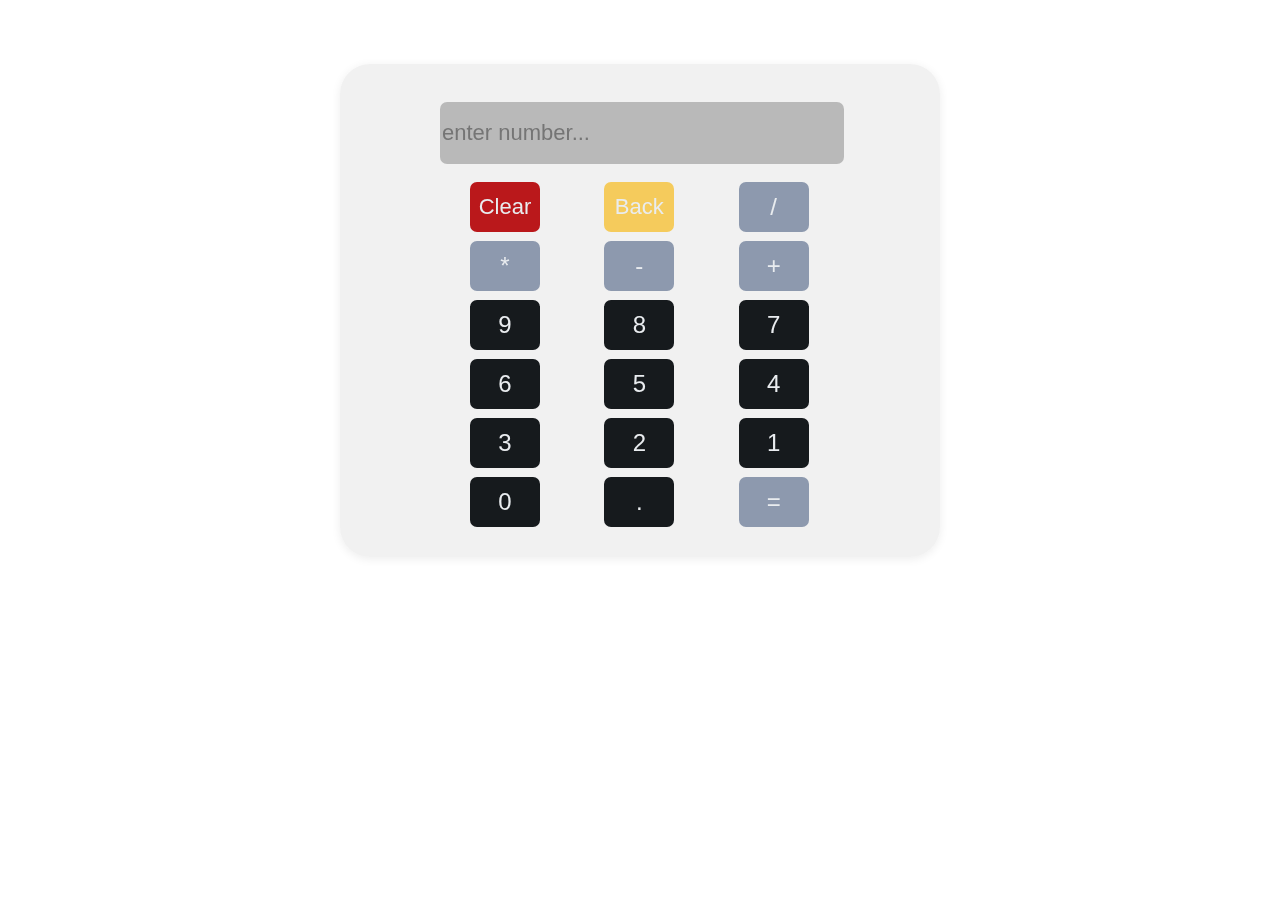
==== calculator.html @ 72ebfb11 "calculator design" ====
<!DOCTYPE html>
<html lang="en">
  <head>
    <meta charset="UTF-8" />
    <meta http-equiv="X-UA-Compatible" content="IE=edge" />
    <meta name="viewport" content="width=device-width, initial-scale=1.0" />
    <title>Calculator</title>
    <link rel="stylesheet" href="/style.css" />
    <link rel="shortcut icon" href="favicon.png" type="image/x-icon" />
  </head>
  <body>
    <div class="main">
      <div class="container">
        <form action="">
          <input type="text" placeholder="enter number..." class="input" />
        </form>
        <div class="parent">
          <div class="grid">
            <input type="button" value="clear" class="clbutton" />
            <input type="button" value="back" class="bkbutton" />
            <input type="button" value="/" class="opbutton" />
            <input type="button" value="*" class="opbutton" />
            <input type="button" value="-" class="opbutton" />
            <input type="button" value="+" class="opbutton" />
            <input type="button" value="9" class="numbutton" />
            <input type="button" value="8" class="numbutton" />
            <input type="button" value="7" class="numbutton" />
            <input type="button" value="6" class="numbutton" />
            <input type="button" value="5" class="numbutton" />
            <input type="button" value="4" class="numbutton" />
            <input type="button" value="3" class="numbutton" />
            <input type="button" value="2" class="numbutton" />
            <input type="button" value="1" class="numbutton" />
            <input type="button" value="0" class="numbutton" />
            <input type="button" value="." class="numbutton" />
            <input type="button" value="=" class="opbutton" />
          </div>
        </div>
      </div>
    </div>
  </body>
</html>
---- style.css ----
body{
    margin: 0;
    padding: 0;
    box-sizing: border-box;
    background-image: url(/bg.jpg);
    background-position: center;
    background-attachment: fixed;
    background-repeat: no-repeat;
    background-size: cover;
}
.main{
    backdrop-filter: blur(4px);
    background-color: rgba(187, 187, 187, 0.2);
    max-width: 600px;
    margin: auto;
    margin-top: 5%;
    padding-top: 3%;
    border-top-left-radius: 30px;
    border-bottom-left-radius: 30px;
    border-top-right-radius: 30px;
    border-bottom-right-radius: 30px;
    box-shadow: 0px 2px 10px rgba(0, 0, 0, 0.075);
}

.container .input{
    border-radius: 7px;
    border: none;
    height: 60px;
    width: 400px;
    margin-bottom: 10px;
    margin: 0 100px;
    background-color: rgba(0, 0, 0, 0.23);
    font-size: 22px;


}
/* .parent{
    margin-bottom: 10%;
}  */
.grid {
    display: grid;
    grid-template-columns: repeat(3, 1fr);
    grid-template-rows: repeat(6, 1fr);
    grid-column-gap: 3px;
    grid-row-gap: 9px;
    /* width: 400px; */
    margin: 0 100px;
    margin-top: 3%;
    padding-bottom: 5%;
}
.numbutton{
    background-color: #161a1d;
    color: #e9ecef;
    width: 70px;
    height: 50px;
    border-radius: 7px;
    font-size: 24px;
    margin: 0 30px;
    border: none;
}
.opbutton{
    background-color: #8d99ae;
    color: #e9ecef;
    width: 70px;
    height: 50px;
    border-radius: 7px;
    font-size: 24px;
    margin: 0 30px;
    margin: 0 30px;
    border: none;
}
.clbutton{
    background-color: #ba181b;
    color: #e9ecef;
    width: 70px;
    height: 50px;
    border-radius: 7px;
    font-size: 22px;
    text-transform: capitalize;
    margin: 0 30px;
    border: none;
}
.bkbutton{
    background-color: #f5cb5c;
    color: #e9ecef;
    width: 70px;
    height: 50px;
    border-radius: 7px;
    font-size: 22px;
    text-transform: capitalize;
    margin: 0 30px;
    border: none;
}

/* @media only screen and (max-width: 603px) {
    .main{
        max-width: 200px;
        margin: auto;
        margin-top: 5%;
        padding-top: 3%;
    }
    .grid{
        margin: 0 70px;
        margin-top: 3%;
        padding-bottom: 5%;
    }
    .container .input{
        width: 150px;
    }
  } */
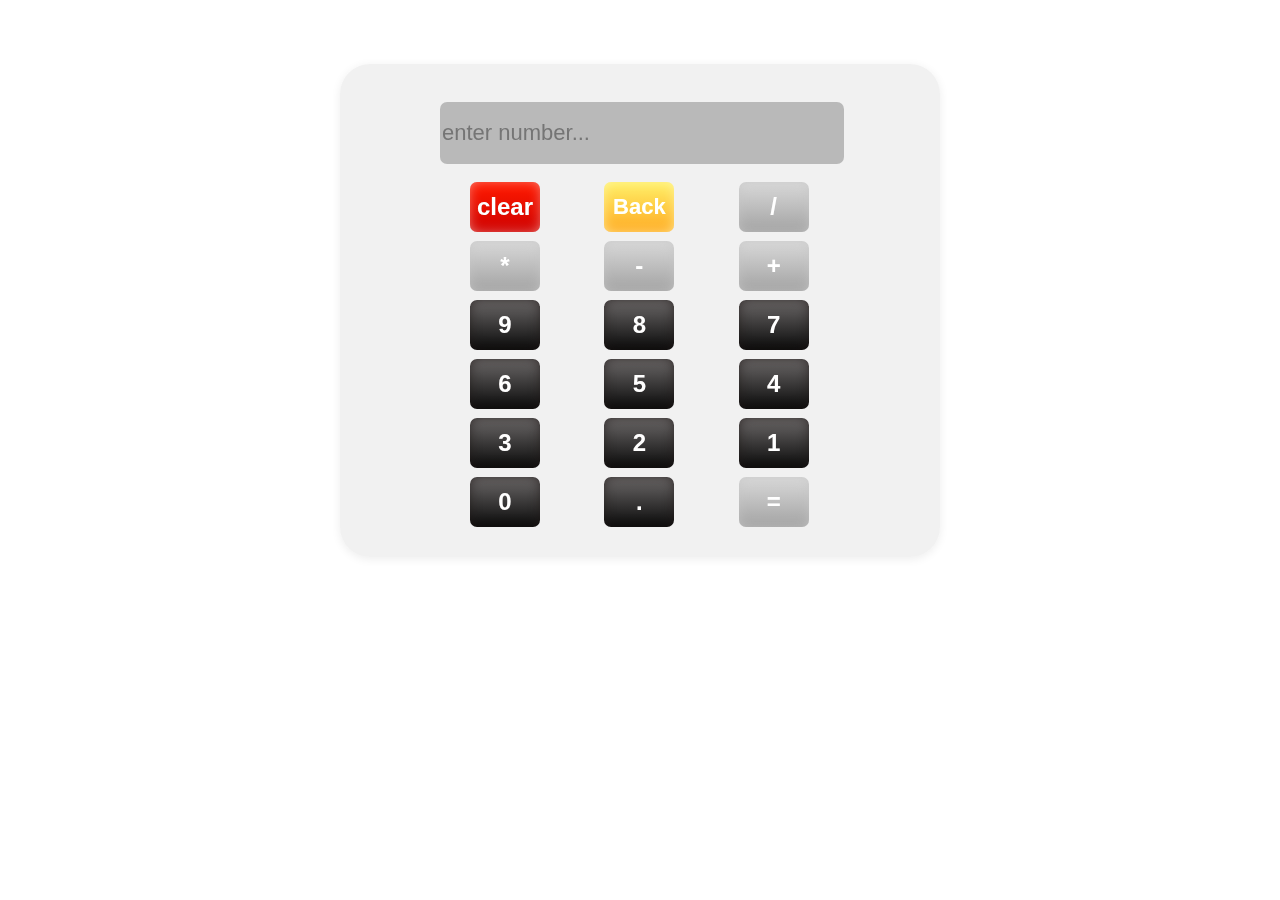
==== commit d3153f5b: "JS file added" ====
--- a/calculator.html
+++ b/calculator.html
@@ -12,7 +12,7 @@
     <div class="main">
       <div class="container">
         <form action="">
-          <input type="text" placeholder="enter number..." class="input" />
+          <input type="number" placeholder="enter number..." class="input" />
         </form>
         <div class="parent">
           <div class="grid">
@@ -38,5 +38,6 @@
         </div>
       </div>
     </div>
+    <script src="calculator.js"></script>
   </body>
 </html>
--- a/style.css
+++ b/style.css
@@ -7,6 +7,7 @@
     background-attachment: fixed;
     background-repeat: no-repeat;
     background-size: cover;
+    font-family: Arial, Helvetica, sans-serif;
 }
 .main{
     backdrop-filter: blur(4px);
@@ -48,30 +49,96 @@
     margin-top: 3%;
     padding-bottom: 5%;
 }
-.numbutton{
-    background-color: #161a1d;
-    color: #e9ecef;
+
+
+.opbutton {
+	box-shadow:inset 0px 0px 14px -3px #c7c7c7;
+	background:linear-gradient(to bottom, #d6d6d6 5%, #a3a3a3 100%);
+	background-color:#d6d6d6;
+	border-radius:7px;
+	display:inline-block;
+	cursor:pointer;
+	color:#ffffff;
+	font-family:Arial;
+	font-size:24px;
+    width: 70px;
+    height: 50px;
+    font-size: 24px;
+    margin: 0 30px;
+    border: none;
+	font-weight:bold;
+	text-decoration:none;
+	text-shadow:0px 0px 0px #cccccc;
+}
+.opbutton:hover {
+	background:linear-gradient(to bottom, #a3a3a3 5%, #d6d6d6 100%);
+	background-color:#a3a3a3;
+}
+.opbutton:active {
+	position:relative;
+	top:1px;
+}
+.numbutton {
+	box-shadow:inset 0px 0px 14px -3px #1f1817;
+	background:linear-gradient(to bottom, #666363 5%, #0a0a0a 100%);
+	background-color:#666363;
+	border-radius:7px;
+	display:inline-block;
+	cursor:pointer;
+	color:#ffffff;
+	font-family:Arial;
     width: 70px;
     height: 50px;
     border-radius: 7px;
     font-size: 24px;
     margin: 0 30px;
     border: none;
+	font-weight:bold;
+	text-decoration:none;
+	text-shadow:0px 0px 0px #615a59;
 }
-.opbutton{
-    background-color: #8d99ae;
-    color: #e9ecef;
+.numbutton:hover {
+	background:linear-gradient(to bottom, #0a0a0a 5%, #666363 100%);
+	background-color:#0a0a0a;
+}
+.numbutton:active {
+	position:relative;
+	top:1px;
+}
+.clbutton {
+	box-shadow:inset 0px 0px 14px -3px #f29c93;
+	background:linear-gradient(to bottom, #fe1a00 5%, #ce0100 100%);
+	background-color:#fe1a00;
+	display:inline-block;
+	cursor:pointer;
+	color:#ffffff;
+	font-family:Arial;
     width: 70px;
     height: 50px;
     border-radius: 7px;
-    font-size: 24px;
-    margin: 0 30px;
+	font-size:24px;
+	font-weight:bold;
     margin: 0 30px;
     border: none;
+	text-shadow:0px 0px 0px #b23e35;
 }
-.clbutton{
-    background-color: #ba181b;
-    color: #e9ecef;
+.clbutton:hover {
+	background:linear-gradient(to bottom, #ce0100 5%, #fe1a00 100%);
+	background-color:#ce0100;
+}
+.clbutton:active {
+	position:relative;
+	top:1px;
+}
+.bkbutton {
+	box-shadow:inset 0px 0px 14px -3px #fff6af;
+	background:linear-gradient(to bottom, #ffec64 5%, #ffab23 100%);
+	background-color:#ffec64;
+	border-radius:7px;
+	display:inline-block;
+	cursor:pointer;
+	color:#fff;
+	font-family:Arial;
     width: 70px;
     height: 50px;
     border-radius: 7px;
@@ -79,17 +146,17 @@
     text-transform: capitalize;
     margin: 0 30px;
     border: none;
+	font-weight:bold;
+	text-decoration:none;
+	text-shadow:0px 0px 0px #ffee66;
 }
-.bkbutton{
-    background-color: #f5cb5c;
-    color: #e9ecef;
-    width: 70px;
-    height: 50px;
-    border-radius: 7px;
-    font-size: 22px;
-    text-transform: capitalize;
-    margin: 0 30px;
-    border: none;
+.bkbutton:hover {
+	background:linear-gradient(to bottom, #ffab23 5%, #ffec64 100%);
+	background-color:#ffab23;
+}
+.bkbutton:active {
+	position:relative;
+	top:1px;
 }
 
 /* @media only screen and (max-width: 603px) {
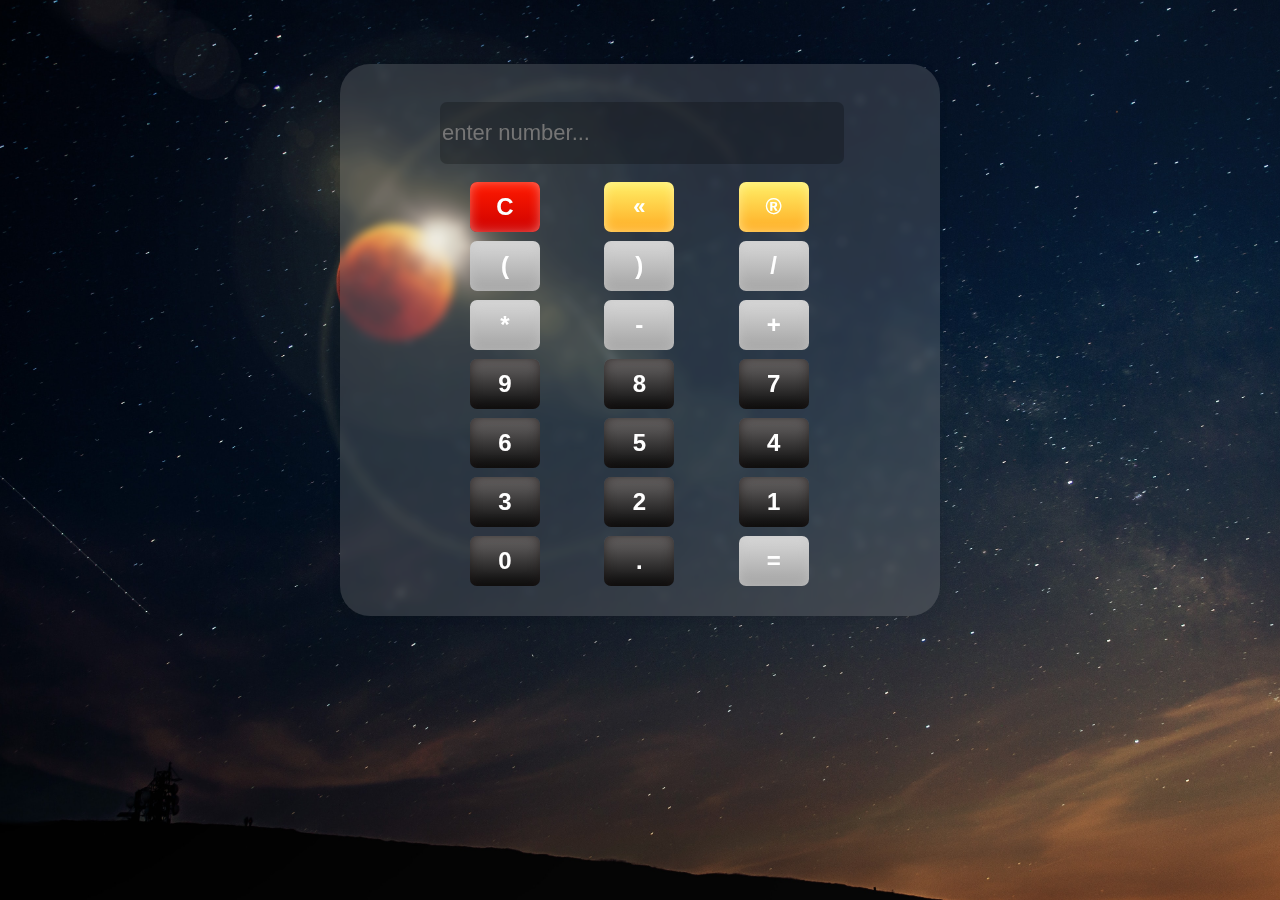
==== commit 10d4c234: "new button added" ====
--- a/calculator.html
+++ b/calculator.html
@@ -12,12 +12,17 @@
     <div class="main">
       <div class="container">
         <form action="">
-          <input type="number" placeholder="enter number..." class="input" />
+          <input type="number" placeholder="enter number..." id="display" />
         </form>
         <div class="parent">
           <div class="grid">
-            <input type="button" value="clear" class="clbutton" />
-            <input type="button" value="back" class="bkbutton" />
+            <input type="button" value="C" class="clbutton" />
+            <input type="button" value="«" class="bkbutton" />
+            <a href="calculator.html"
+              ><input type="button" value="®" class="bkbutton"
+            /></a>
+            <input type="button" value="(" class="opbutton" />
+            <input type="button" value=")" class="opbutton" />
             <input type="button" value="/" class="opbutton" />
             <input type="button" value="*" class="opbutton" />
             <input type="button" value="-" class="opbutton" />
@@ -33,7 +38,7 @@
             <input type="button" value="1" class="numbutton" />
             <input type="button" value="0" class="numbutton" />
             <input type="button" value="." class="numbutton" />
-            <input type="button" value="=" class="opbutton" />
+            <input type="button" value="=" class="eqbutton" />
           </div>
         </div>
       </div>
--- a/style.css
+++ b/style.css
@@ -2,7 +2,7 @@
     margin: 0;
     padding: 0;
     box-sizing: border-box;
-    background-image: url(/bg.jpg);
+    background-image: url(/bg5.jpg);
     background-position: center;
     background-attachment: fixed;
     background-repeat: no-repeat;
@@ -23,7 +23,7 @@
     box-shadow: 0px 2px 10px rgba(0, 0, 0, 0.075);
 }
 
-.container .input{
+#display{
     border-radius: 7px;
     border: none;
     height: 60px;
@@ -41,7 +41,7 @@
 .grid {
     display: grid;
     grid-template-columns: repeat(3, 1fr);
-    grid-template-rows: repeat(6, 1fr);
+    grid-template-rows: repeat(7, 1fr);
     grid-column-gap: 3px;
     grid-row-gap: 9px;
     /* width: 400px; */
@@ -155,6 +155,34 @@
 	background-color:#ffab23;
 }
 .bkbutton:active {
+	position:relative;
+	top:1px;
+}
+
+.eqbutton {
+	box-shadow:inset 0px 0px 14px -3px #c7c7c7;
+	background:linear-gradient(to bottom, #d6d6d6 5%, #a3a3a3 100%);
+	background-color:#d6d6d6;
+	border-radius:7px;
+	display:inline-block;
+	cursor:pointer;
+	color:#ffffff;
+	font-family:Arial;
+	font-size:24px;
+    width: 70px;
+    height: 50px;
+    font-size: 24px;
+    margin: 0 30px;
+    border: none;
+	font-weight:bold;
+	text-decoration:none;
+	text-shadow:0px 0px 0px #cccccc;
+}
+.eqbutton:hover {
+	background:linear-gradient(to bottom, #a3a3a3 5%, #d6d6d6 100%);
+	background-color:#a3a3a3;
+}
+.eqbutton:active {
 	position:relative;
 	top:1px;
 }
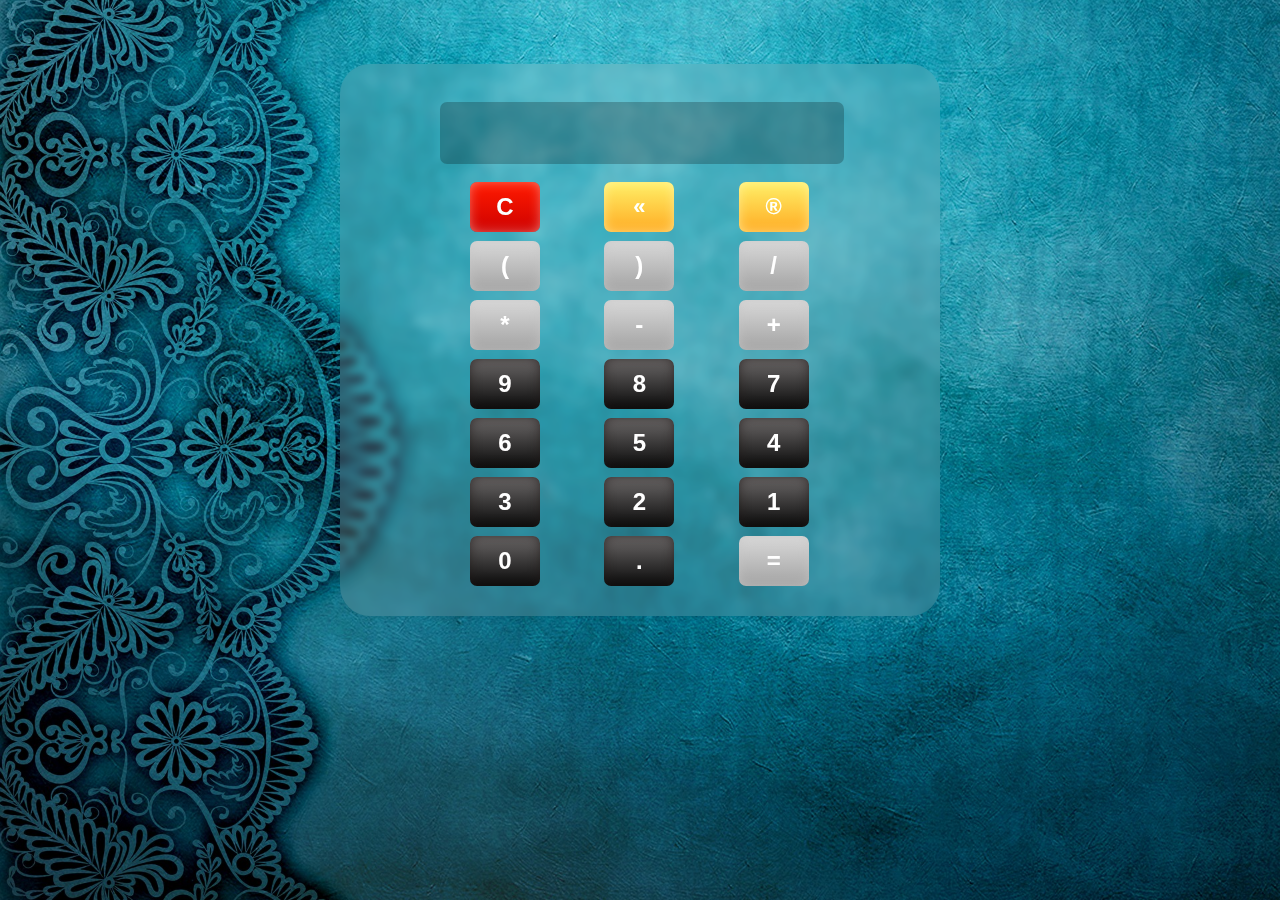
==== commit 3622d885: "Basic Calculation" ====
--- a/calculator.html
+++ b/calculator.html
@@ -11,36 +11,132 @@
   <body>
     <div class="main">
       <div class="container">
-        <form action="">
-          <input type="number" placeholder="enter number..." id="display" />
+        <form action="" name="cal">
+          <input type="text" name="answer" id="display" />
+
+          <div class="parent">
+            <div class="grid">
+              <input
+                type="button"
+                value="C"
+                class="clbutton"
+                onclick="cal.answer.value = '' "
+              />
+              <input type="button" value="«" class="bkbutton" />
+              <a href="calculator.html"
+                ><input type="button" value="®" class="bkbutton"
+              /></a>
+              <input
+                type="button"
+                value="("
+                class="opbutton"
+                onclick="cal.answer.value += '(' "
+              />
+              <input
+                type="button"
+                value=")"
+                class="opbutton"
+                onclick="cal.answer.value += ')' "
+              />
+              <input
+                type="button"
+                value="/"
+                class="opbutton"
+                onclick="cal.answer.value += '/' "
+              />
+              <input
+                type="button"
+                value="*"
+                class="opbutton"
+                onclick="cal.answer.value += '*' "
+              />
+              <input
+                type="button"
+                value="-"
+                class="opbutton"
+                onclick="cal.answer.value += '-' "
+              />
+              <input
+                type="button"
+                value="+"
+                class="opbutton"
+                onclick="cal.answer.value += '+' "
+              />
+              <input
+                type="button"
+                value="9"
+                class="numbutton"
+                onclick="cal.answer.value += '9' "
+              />
+              <input
+                type="button"
+                value="8"
+                class="numbutton"
+                onclick="cal.answer.value += '8' "
+              />
+              <input
+                type="button"
+                value="7"
+                class="numbutton"
+                onclick="cal.answer.value += '7' "
+              />
+              <input
+                type="button"
+                value="6"
+                class="numbutton"
+                onclick="cal.answer.value += '6' "
+              />
+              <input
+                type="button"
+                value="5"
+                class="numbutton"
+                onclick="cal.answer.value += '5' "
+              />
+              <input
+                type="button"
+                value="4"
+                class="numbutton"
+                onclick="cal.answer.value += '4' "
+              />
+              <input
+                type="button"
+                value="3"
+                class="numbutton"
+                onclick="cal.answer.value += '3' "
+              />
+              <input
+                type="button"
+                value="2"
+                class="numbutton"
+                onclick="cal.answer.value += '2' "
+              />
+              <input
+                type="button"
+                value="1"
+                class="numbutton"
+                onclick="cal.answer.value += '1' "
+              />
+              <input
+                type="button"
+                value="0"
+                class="numbutton"
+                onclick="cal.answer.value += '0' "
+              />
+              <input
+                type="button"
+                value="."
+                class="numbutton"
+                onclick="cal.answer.value += '.' "
+              />
+              <input
+                type="button"
+                value="="
+                class="eqbutton"
+                onclick="cal.answer.value = eval(cal.answer.value) "
+              />
+            </div>
+          </div>
         </form>
-        <div class="parent">
-          <div class="grid">
-            <input type="button" value="C" class="clbutton" />
-            <input type="button" value="«" class="bkbutton" />
-            <a href="calculator.html"
-              ><input type="button" value="®" class="bkbutton"
-            /></a>
-            <input type="button" value="(" class="opbutton" />
-            <input type="button" value=")" class="opbutton" />
-            <input type="button" value="/" class="opbutton" />
-            <input type="button" value="*" class="opbutton" />
-            <input type="button" value="-" class="opbutton" />
-            <input type="button" value="+" class="opbutton" />
-            <input type="button" value="9" class="numbutton" />
-            <input type="button" value="8" class="numbutton" />
-            <input type="button" value="7" class="numbutton" />
-            <input type="button" value="6" class="numbutton" />
-            <input type="button" value="5" class="numbutton" />
-            <input type="button" value="4" class="numbutton" />
-            <input type="button" value="3" class="numbutton" />
-            <input type="button" value="2" class="numbutton" />
-            <input type="button" value="1" class="numbutton" />
-            <input type="button" value="0" class="numbutton" />
-            <input type="button" value="." class="numbutton" />
-            <input type="button" value="=" class="eqbutton" />
-          </div>
-        </div>
       </div>
     </div>
     <script src="calculator.js"></script>
--- a/style.css
+++ b/style.css
@@ -2,7 +2,7 @@
     margin: 0;
     padding: 0;
     box-sizing: border-box;
-    background-image: url(/bg5.jpg);
+    background-image: url(/bg12.jpg);
     background-position: center;
     background-attachment: fixed;
     background-repeat: no-repeat;
